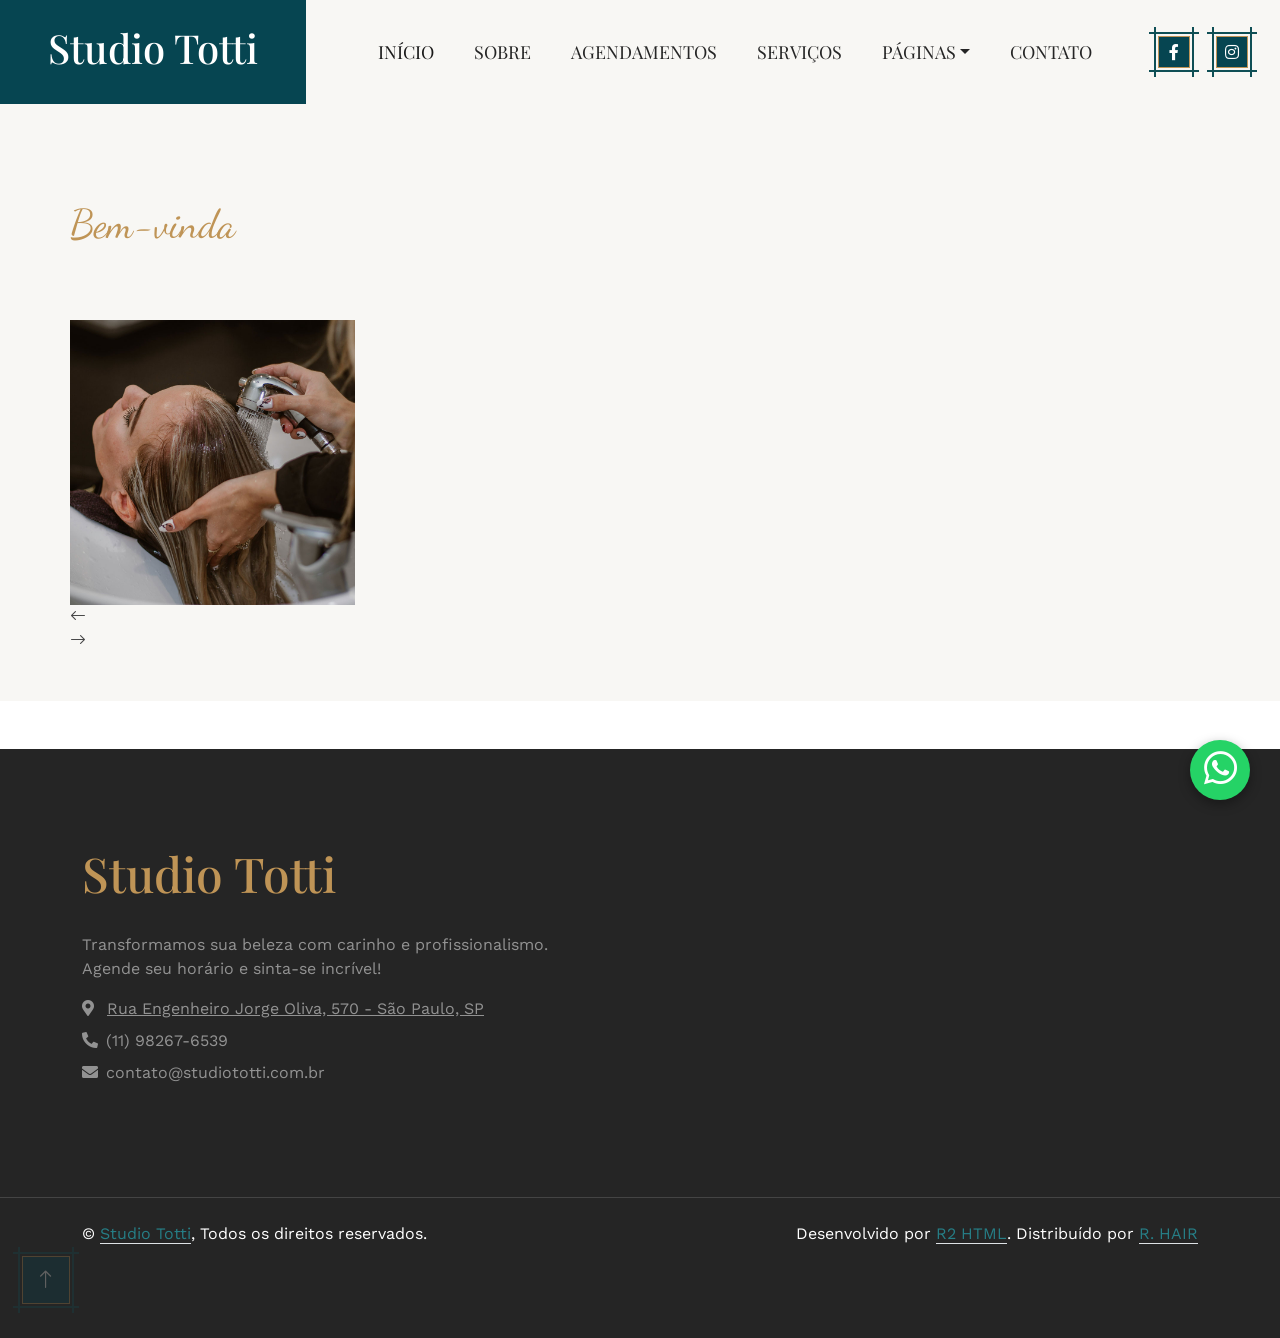
==== index.html @ 811264b2 "a" ====
<!DOCTYPE html>
<html lang="pt-br">

<head>
    <meta charset="utf-8">
    <title>Studio Totti</title>
    <meta content="width=device-width, initial-scale=1.0" name="viewport">
    <meta content="" name="keywords">
    <meta content="" name="description">

    <!-- Favicon -->
    <link href="img/favicon.ico" rel="icon">

    <!-- Google Web Fonts -->
    <link rel="preconnect" href="https://fonts.googleapis.com">
    <link rel="preconnect" href="https://fonts.gstatic.com" crossorigin>
    <link
        href="https://fonts.googleapis.com/css2?family=Dancing+Script&family=Playfair+Display:wght@500&family=Work+Sans&display=swap"
        rel="stylesheet">

    <!-- Icon Font Stylesheet -->
    <link href="https://cdnjs.cloudflare.com/ajax/libs/font-awesome/5.10.0/css/all.min.css" rel="stylesheet">
    <link href="https://cdn.jsdelivr.net/npm/bootstrap-icons@1.4.1/font/bootstrap-icons.css" rel="stylesheet">

    <!-- Libraries Stylesheet -->
    <link href="lib/animate/animate.min.css" rel="stylesheet">
    <link href="lib/lightbox/css/lightbox.min.css" rel="stylesheet">
    <link href="lib/owlcarousel/assets/owl.carousel.min.css" rel="stylesheet">

    <!-- Customized Bootstrap Stylesheet -->
    <link href="css/bootstrap.min.css" rel="stylesheet">

    <!-- Template Stylesheet -->
    <link href="css/style.css" rel="stylesheet">
</head>

<body>
    <!-- Spinner Start -->
    <div id="spinner"
        class="show bg-white position-fixed translate-middle w-100 vh-100 top-50 start-50 d-flex align-items-center justify-content-center">
        <div class="spinner-grow text-primary" style="width: 3rem; height: 3rem;" role="status">
            <span class="sr-only">Carregando...</span>
        </div>
    </div>
    <!-- Spinner End -->

    <!-- Navbar Start -->
      <div class="container-fluid bg-light sticky-top p-0">
        <div id="header-placeholder"></div>
    </div>
    <!-- Navbar End -->

    <!-- Hero Start -->

    <div class="container-fluid p-0 hero-header bg-light mb-5">
        <div class="container p-0">
            <div class="row g-0 align-items-center">
                <div class="col-lg-6 hero-header-text py-5">
                    <div class="py-5 px-3 ps-lg-0">
                        <h1 class="font-dancing-script text-primary animated slideInLeft size-300">Bem-vinda</h1>
                        <h1 class="display-1 mb-4 animated slideInLeft"> </h1>
                        <!-- <div class="row g-4 animated slideInLeft">
                            <div class="col-md-6">
                                <div class="d-flex align-items-center">
                                    <div class="btn-square btn btn-primary flex-shrink-0">
                                        <i class="fa fa-phone text-dark"></i>
                                    </div>
                                    <div class="px-3">
                                        <h5 class="text-primary mb-0">Ligue para nós</h5>
                                        <p class="fs-5 text-dark mb-0">(11) 98267-6539</p>
                                    </div>
                                </div>
                            </div>
                            <div class="col-md-6">
                                <div class="d-flex align-items-center">
                                    <div class="btn-square btn btn-primary flex-shrink-0">
                                        <i class="fa fa-envelope text-dark"></i>
                                    </div>
                                    <div class="px-3">
                                        <h5 class="text-primary mb-0">Envie-nos um e-mail</h5>
                                        <p class="fs-5 text-dark mb-0">info@domain.com</p>
                                    </div>
                                </div>
                            </div>
                        </div>
                    </div> -->
                </div> 
                <div class="col-lg-6">
                    <div class="owl-carousel header-carousel animated fadeIn">
                        <img class="img-fluid" src="img/hero-slider-1.jpg" alt="">
                        <img class="img-fluid" src="img/hero-slider-2.jpg" alt="">
                        <img class="img-fluid" src="img/hero-slider-3.jpg" alt="">
                    </div>
                </div>
            </div>
        </div>
    </div>
    <!-- Hero End -->

    <!-- About Start
    <div class="container-fluid py-5">
        <div class="container">
            <div class="row g-5">
                <div class="col-lg-6 wow fadeIn" data-wow-delay="0.2s">
                    <img class="img-fluid mb-3" src="img/about.jpg" alt="">
                    <div class="d-flex align-items-center bg-light">
                        <div class="btn-square flex-shrink-0 bg-primary" style="width: 100px; height: 100px;">
                            <i class="fa fa-phone fa-2x text-dark"></i>
                        </div>
                        <div class="px-3">
                            <h3>(11) 98267-6539</h3>
                            <span>Ligue direto em nosso whatsapp ou deixe uma mensagem para agendar seu horário!</span>
                        </div>
                    </div>
                </div>
                <div class="col-lg-6 wow fadeIn" data-wow-delay="0.5s">
                    <h1 class="font-dancing-script text-primary">Sobre Nós</h1>
                    <h1 class="mb-5">Por que as pessoas nos escolhem!</h1>
                    <p class="mb-4">Porque entregamos resultados visíveis, atendimento personalizado e um ambiente acolhedor. Aqui você encontra excelência, preço justo e aquele cuidado que faz toda a diferença. Vem ser mais você com a gente!</p>
                    <div class="row g-3 mb-5">
                        <div class="col-sm-6">
                            <div class="bg-light text-center p-4">
                                <i class="fas fa-calendar-alt fa-4x text-primary"></i>
                                <h1 class="display-5" data-toggle="counter-up">25</h1>
                                <p class="text-dark text-uppercase mb-0">Anos de experiência</p>
                            </div>
                        </div>
                        <div class="col-sm-6">
                            <div class="bg-light text-center p-4">
                                <i class="fas fa-users fa-4x text-primary"></i>
                                <h1 class="display-5" data-toggle="counter-up">999</h1>
                                <p class="text-dark text-uppercase mb-0">Clientes felizes</p>
                            </div>
                        </div>
                    </div>
                    <a class="btn btn-primary text-uppercase px-5 py-3" href="">Saiba Mais</a>
                </div>
            </div>
        </div>
    </div>
    <!-- About End 

    <!-- Service Start
    <div class="container-fluid service py-5">
        <div class="container">
            <div class="text-center wow fadeIn" data-wow-delay="0.1s">
                <h1 class="font-dancing-script text-primary">Nossos Serviços</h1>
                <h1 class="mb-5">Conheça Nossos Serviços</h1>
            </div>
            <div class="row g-4 g-md-0 text-center">
                <div class="col-md-6 col-lg-4">
                    <div class="service-item h-100 p-4 border-bottom border-end wow fadeIn" data-wow-delay="0.1s">
                        <img class="img-fluid" src="img/haircut.png" alt="">
                        <h3 class="mb-3">Corte de Cabelo</h3>
                        <p class="mb-3">Corte com qualidade profissional e tendências e técnicas atuais.</p>
                        <a class="btn btn-sm btn-primary text-uppercase" href="">Saiba Mais <i class="bi bi-arrow-right"></i></a>
                    </div>
                </div>
                <div class="col-md-6 col-lg-4">
                    <div class="service-item h-100 p-4 border-bottom border-lg-end wow fadeIn" data-wow-delay="0.3s">
                        <img class="img-fluid" src="img/makeup.png" alt="">
                        <h3 class="mb-3">Maquiagem</h3>
                        <p class="mb-3">Maquiagem para dia a dia, eventos e noivas com produtos de alta qualidade.</p>
                        <a class="btn btn-sm btn-primary text-uppercase" href="">Saiba Mais <i class="bi bi-arrow-right"></i></a>
                    </div>
                </div>
                <div class="col-md-6 col-lg-4">
                    <div class="service-item h-100 p-4 border-bottom border-end border-lg-end-0 wow fadeIn"
                        data-wow-delay="0.5s">
                        <img class="img-fluid" src="img/manicure.png" alt="">
                        <h3 class="mb-3">Manicure</h3>
                        <p class="mb-3">Unhas perfeitas com esmaltação tradicional, gel ou nail art exclusiva.</p>
                        <a class="btn btn-sm btn-primary text-uppercase my-2" href="">Saiba Mais <i class="bi bi-arrow-right"></i></a>
                    </div>
                </div>
                <div class="col-md-6 col-lg-4">
                    <div class="service-item h-100 p-4 border-bottom border-lg-bottom-0 border-lg-end wow fadeIn"
                        data-wow-delay="0.1s">
                        <img class="img-fluid" src="img/pedicure.png" alt="">
                        <h3 class="mb-3">Pedicure</h3>
                        <p class="mb-3">Tratamento completo para os pés com hidratação profunda e esmaltação.</p>
                        <a class="btn btn-sm btn-primary text-uppercase" href="">Saiba Mais <i class="bi bi-arrow-right"></i></a>
                    </div>
                </div>
                <div class="col-md-6 col-lg-4">
                    <div class="service-item h-100 p-4 border-end wow fadeIn" data-wow-delay="0.3s">
                        <img class="img-fluid" src="img/massage.png" alt="">
                        <h3 class="mb-3">Massagem</h3>
                        <p class="mb-3">Massagem relaxante, drenagem linfática e terapêutica com óleos essenciais.</p>
                        <a class="btn btn-sm btn-primary text-uppercase" href="">Saiba Mais <i class="bi bi-arrow-right"></i></a>
                    </div>
                </div>
                <div class="col-md-6 col-lg-4">
                    <div class="service-item h-100 p-4 wow fadeIn" data-wow-delay="0.5s">
                        <img class="img-fluid" src="img/skin-care.png" alt="">
                        <h3 class="mb-3">Cuidados com a Pele</h3>
                        <p class="mb-3">Limpeza de pele, hidratação facial, peeling e tratamentos anti-idade.</p>
                        <a class="btn btn-sm btn-primary text-uppercase" href="">Saiba Mais <i class="bi bi-arrow-right"></i></a>
                    </div>
                </div>
            </div>
        </div>
    </div>
    <!-- Service End -->

    <!-- Pricing Start --
   
    <div class="container-fluid price px-0 py-5">
        <div class="row g-0">
            <div class="col-md-6">
                <div class="d-flex align-items-center h-100 bg-primary p-5">
                    <div class="wow fadeIn" data-wow-delay="0.3s">
                        <h1 class="font-dancing-script text-white">Preços</h1>
                        <h1 class="mb-0">Salão de Beleza</h1>
                        <h1 class="display-1 text-uppercase mb-5" style="letter-spacing: 10px;">Preços</h1>
                        <div class="row g-4 align-items-center">
                            <div class="col-lg-6">
                                <div class="text-center bg-dark p-5">
                                    <h4 class="text-white">Aproveite</h4>
                                    <h1 class="display-1 font-work-sans text-white">20%</h1>
                                    <p class="fs-2 text-white mb-0">de desconto</p>
                                </div>
                            </div>
                            <div class="col-lg-6">
                                <p>Lorem ipsum dolor sit, consectetur adipiscing elit. Maecenas eget libero lobortis,
                                    auctor nisi quis, aliquet nunc. Nam dapibus lacus.</p>
                                <a class="btn btn-dark" href="">Aproveite 20% de desconto</a>
                            </div>
                        </div>
                    </div>
                </div>
            </div>
            <div class="col-md-6">
                <div class="h-100 bg-dark p-5">
                    <div class="price-item mb-3 wow fadeIn" data-wow-delay="0.1s">
                        <img class="img-fluid flex-shrink-0" src="img/price-1.jpg" alt="">
                        <div class="text-end px-4">
                            <h6 class="text-uppercase text-primary">Corte de Cabelo</h6>
                            <h3 class="text-white font-work-sans mb-0">R$ 149</h3>
                        </div>
                    </div>
                    <div class="price-item mb-3 wow fadeIn" data-wow-delay="0.2s">
                        <img class="img-fluid flex-shrink-0" src="img/price-2.jpg" alt="">
                        <div class="text-end px-4">
                            <h6 class="text-uppercase text-primary">Maquiagem</h6>
                            <h3 class="text-white font-work-sans mb-0">R$ 249</h3>
                        </div>
                    </div>
                    <div class="price-item mb-3 wow fadeIn" data-wow-delay="0.3s">
                        <img class="img-fluid flex-shrink-0" src="img/price-3.jpg" alt="">
                        <div class="text-end px-4">
                            <h6 class="text-uppercase text-primary">Manicure</h6>
                            <h3 class="text-white font-work-sans mb-0">R$ 179</h3>
                        </div>
                    </div>
                    <div class="price-item mb-3 wow fadeIn" data-wow-delay="0.4s">
                        <img class="img-fluid flex-shrink-0" src="img/price-4.jpg" alt="">
                        <div class="text-end px-4">
                            <h6 class="text-uppercase text-primary">Pedicure</h6>
                            <h3 class="text-white font-work-sans mb-0">R$ 149</h3>
                        </div>
                    </div>
                    <div class="price-item mb-3 wow fadeIn" data-wow-delay="0.5s">
                        <img class="img-fluid flex-shrink-0" src="img/price-5.jpg" alt="">
                        <div class="text-end px-4">
                            <h6 class="text-uppercase text-primary">Massagem</h6>
                            <h3 class="text-white font-work-sans mb-0">R$ 199</h3>
                        </div>
                    </div>
                    <div class="price-item mb-3 wow fadeIn" data-wow-delay="0.6s">
                        <img class="img-fluid flex-shrink-0" src="img/price-6.jpg" alt="">
                        <div class="text-end px-4">
                            <h6 class="text-uppercase text-primary">Cuidados com a Pele</h6>
                            <h3 class="text-white font-work-sans mb-0">R$ 299</h3>
                        </div>
                    </div>
                </div>
            </div>
        </div>
    </div>
    <!-- Pricing End 

    <!-- Gallery, Team, Testimonial, Blog, Footer, Copyright e Scripts permanecem com traduções correspondentes (resumo abaixo para não ficar gigante) 

    <!-- Gallery Start
    <div class="container-fluid gallery py-5">
        <div class="container">
            <div class="text-center wow fadeIn" data-wow-delay="0.2s">
                <h1 class="font-dancing-script text-primary">Galeria</h1>
                <h1 class="mb-5">Conheça Nossa Galeria</h1>
            </div>
            <!-- ... itens da galeria mantidos ... 
        </div>
    </div>
    <!-- Gallery En
    <div class="container-fluid overflow-hidden py-5">
        <div class="container">
            <div class="text-center wow fadeIn" data-wow-delay="0.2s">
                <h1 class="font-dancing-script text-primary">Equipe</h1>
                <h1 class="mb-5">Nossos Especialistas</h1>
            </div>
            <!-- ... membros da equipe ... -´´
        </div>
    </div>
    <!-- Team End ´

    <!-- Testimonial Start 
    <div class="container-fluid py-5">
        <div class="container">
            <div class="text-center wow fadeIn" data-wow-delay="0.2s">
                <h1 class="font-dancing-script text-primary">Depoimentos</h1>
                <h1 class="mb-5">O que nossos clientes dizem!</h1>
            </div>
            <!-- ... depoimentos ... -->
        </div>
    </div>
    <!-- Testimonial End -->
       <!-- ... todo o conteúdo principal da página (hero, about, services, etc.) ... -->

    <!-- Placeholder para o rodapé completo -->

  <!-- Footer + copyright dinâmico -->
    <div id="footer-placeholder"></div>
    <!-- JavaScript Libraries -->
    <script src="https://ajax.googleapis.com/ajax/libs/jquery/3.6.1/jquery.min.js"></script>
    <script src="https://cdn.jsdelivr.net/npm/bootstrap@5.0.0/dist/js/bootstrap.bundle.min.js"></script>
    <script src="lib/wow/wow.min.js"></script>
    <script src="lib/easing/easing.min.js"></script>
    <script src="lib/waypoints/waypoints.min.js"></script>
    <script src="lib/counterup/counterup.min.js"></script>
    <script src="lib/lightbox/js/lightbox.min.js"></script>
    <script src="lib/owlcarousel/owl.carousel.min.js"></script>
    <script src="js/main.js"></script>

    <!-- Carregamento dinâmico dos componentes comuns -->
<script>
$(function(){
    // Carrega o header/navbar (está em includes/)
    $("#header-placeholder").load("includes/header.html", function(response, status, xhr) {
        if (status === "error") {
            console.error("Erro ao carregar includes/header.html: " + xhr.status);
            // Mostra mensagem de erro visível (opcional)
            $("#header-placeholder").html('<div class="alert alert-danger text-center">Falha ao carregar o cabeçalho</div>');
        } else {
            // Opcional: código extra após carregar (ex: eventos dos botões Dia/Semana)
            console.log("Header carregado com sucesso");
        }
    });

    // Carrega o footer
    $("#footer-placeholder").load("includes/footer.html", function(response, status, xhr) {
        if (status === "error") {
            console.error("Erro ao carregar includes/footer.html: " + xhr.status);
            $("#footer-placeholder").html('<div class="alert alert-danger text-center">Falha ao carregar o rodapé</div>');
        } else {
            // Atualiza o ano automaticamente
            const anoSpan = document.getElementById("anoAtual");
            if (anoSpan) {
                anoSpan.textContent = new Date().getFullYear();
            }
            console.log("Footer carregado com sucesso");
        }
    });
});
</script>
<script>
function abrirMapa() {
    document.getElementById("mapModal").style.display = "block";
}

function fecharMapa() {
    document.getElementById("mapModal").style.display = "none";
}

// fechar ao clicar fora
window.onclick = function(event) {
    const modal = document.getElementById("mapModal");
    if (event.target === modal) {
        modal.style.display = "none";
    }
}
</script>
</body>
</html>
---- css/style.css ----
/**********troque os tons dourada por #0F4F55;



 Studio Totti - CSS Organizado **********/

/*** Variáveis e Root ***/
:root {
    --bs-primary: #0F4F55; /* Cor principal do Studio Totti */
}

/*** Spinner e Overlays ***/
#spinner {
    opacity: 0;
    visibility: hidden;
    transition: opacity .5s ease-out, visibility 0s linear .5s;
    z-index: 99999;
}

#spinner.show {
    transition: opacity .5s ease-out, visibility 0s linear 0s;
    visibility: visible;
    opacity: 1;
}

#loading-overlay {
    position: fixed;
    inset: 0;
    background: rgba(255,255,255,0.9);
    z-index: 9999;
    display: flex;
    align-items: center;
    justify-content: center;
}

/*** Tipografia ***/
.font-work-sans { font-family: "Work Sans", sans-serif; font-weight: 400; }
.font-playfair-display { font-family: "Playfair Display", serif; font-weight: 400; }
.font-dancing-script { font-family: "Dancing Script", cursive; font-weight: 400; }

/*** Botões ***/
.btn { position: relative; transition: .5s; }
.btn-square { width: 38px; height: 38px; }
.btn-sm-square { width: 32px; height: 32px; }
.btn-lg-square { width: 48px; height: 48px; }

.btn-square, .btn-sm-square, .btn-lg-square {
    padding: 0;
    display: flex;
    align-items: center;
    justify-content: center;
}

.btn-dark, .btn-primary { margin: 10px; }

/* Efeito de borda nos botões */
.btn-primary::before, .btn-primary::after,
.btn-dark::before, .btn-dark::after {
    position: absolute; content: "";
    width: calc(100% + 10px); height: calc(100% + 10px);
    top: -5px; left: -5px;
}

.btn-primary::before { border-left: 2px solid var(--bs-primary); border-right: 2px solid var(--bs-primary); top: -10px; height: calc(100% + 20px); }
.btn-primary::after { border-top: 2px solid var(--bs-primary); border-bottom: 2px solid var(--bs-primary); left: -10px; width: calc(100% + 20px); }

/*** Navbar ***/
.navbar .navbar-nav .nav-link {
    margin: 0 12px;
    font-family: "Playfair Display", serif;
    font-size: 18px;
    text-transform: uppercase;
    color: var(--bs-dark);
}

.navbar .navbar-nav .nav-link:hover 
.navbar .navbar-nav .nav-link.active{ color: #0F4F55; },

/*** Grade de Horários (Tabela) ***/
#tabelaAgenda th, #tabelaAgenda td {
    text-align: center;
    vertical-align: top;
    padding: 10px;
    min-width: 150px;
    border: 1px solid #dee2e6;
}

#tabelaAgenda th:first-child, #tabelaAgenda td:first-child {
    min-width: 80px;
    background-color: #f8f9fa;
    font-weight: bold;
    vertical-align: middle;
}

.cell-agendamento {
    min-height: 95px;
    position: relative;
    background-color: #fafafa;
}

/*** Cards de Agendamento ***/
.card-agendamento {
    background: #fff;
    border-left: 4px solid var(--bs-primary) !important;
    padding: 8px;
    margin-bottom: 5px;
    border-radius: 4px;
    box-shadow: 0 2px 4px rgba(0,0,0,0.1);
    font-size: 0.8rem;
    text-align: left;
    transition: 0.2s;
}

.card-agendamento:hover {
    transform: translateY(-2px);
}

/*** Calendário Lateral ***/
.day-cell {
    cursor: pointer;
    padding: 8px;
    border: 1px solid #ddd;
    text-align: center;
    transition: 0.2s;
}

.day-cell:hover { background-color: #f8f9fa; }

.day-cell.selected {
    background: var(--bs-primary) !important;
    color: white;
    font-weight: bold;
}

/*** Elementos Auxiliares ***/
.btn-add-inline {
    opacity: 0;
    transition: 0.2s;
}

.cell-agendamento:hover .btn-add-inline {
    opacity: 1;
}

.is-valid-client {
    border-color: #198754 !important;
}
/***
.back-to-top {
    position: fixed !important;
    display: none;
    right: 45px; bottom: 45px;
    z-index: 99;
}

 Media Queries (Responsividade) ***/
@media (max-width: 991.98px) {
    .navbar .navbar-nav .nav-link { margin-left: 0; padding: 10px 0; }
}

@media (min-width: 992px) {
    .navbar .nav-item:hover .dropdown-menu { top: 100%; visibility: visible; opacity: 1; transition: .5s; }
}

/* Autocomplete dropdown */
.autocomplete-items {
    position: absolute;
    border: 1px solid #ddd;
    border-top: none;
    z-index: 99;
    top: 100%;
    left: 0;
    right: 0;
    max-height: 200px;
    overflow-y: auto;
    background: white;
    border-radius: 0 0 8px 8px;
    box-shadow: 0 4px 10px rgba(0,0,0,0.1);
}

.autocomplete-item {
    padding: 10px;
    cursor: pointer;
    background-color: white;
}

.autocomplete-item:hover, .autocomplete-active {
    background-color: var(--bs-primary) !important;
    color: white;
}
/* Botão flutuante WhatsApp */
/* Botão WhatsApp flutuante - posicionado ao lado do back-to-top */
.whatsapp-float {
    position: fixed;
    width: 60px;
    height: 60px;
    bottom: 100px;           /* acima do back-to-top */
    right: 30px;
    background-color: #25D366;
    color: #fff;
    border-radius: 50%;
    text-align: center;
    font-size: 38px;
    box-shadow: 0 4px 12px rgba(0,0,0,0.35);
    z-index: 1000;
    display: flex;
    align-items: center;
    justify-content: center;
    text-decoration: none;
    transition: all 0.3s ease;
}

.whatsapp-float:hover {
    background-color: #20b358;
    transform: translateY(-5px) scale(1.08);
    box-shadow: 0 8px 20px rgba(0,0,0,0.4);
    color: #fff;
}

.whatsapp-float i {
    margin-top: -4px; /* ajuste fino do ícone */
}

/* Ajuste mobile */
@media (max-width: 576px) {
    .whatsapp-float {
        width: 55px;
        height: 55px;
        font-size: 32px;
        bottom: 90px;
    }
}

/* Hover no link do endereço (opcional) */
.hover-text-primary:hover {
    color: var(--bs-primary) !important;
    text-decoration: none;
}
.map-modal {
    display: none;
    position: fixed;
    z-index: 9999;
    left: 0;
    top: 0;
    width: 100%;
    height: 100%;
    background: rgba(0,0,0,0.7);
}

.map-modal-content {
    background: #111;
    padding: 30px;
    border-radius: 10px;
    text-align: center;
    max-width: 300px;
    margin: 15% auto;
    color: #fff;
}
/* Hover no endereço */
.hover-text-primary:hover {
    color: #00454F !important;
    text-decoration: none;
}

/* Modal */
.map-modal {
    display: none;
    position: fixed;
    z-index: 9999;
    left: 0;
    top: 0;
    width: 100%;
    height: 100%;
    background: rgba(0,0,0,0.7);
}

.map-modal-content {
    background: #111;
    padding: 30px;
    border-radius: 10px;
    text-align: center;
    max-width: 320px;
    margin: 15% auto;
    color: #fff;
}
.tottil {
    background-color: #064551 ;
    color: #fff;
    text-size-adjust: h1;
}
.fontSize {
    font-size: 100px;
    color: #bf9456 !important;
    font-family: "Dancing Script", cursive;
}
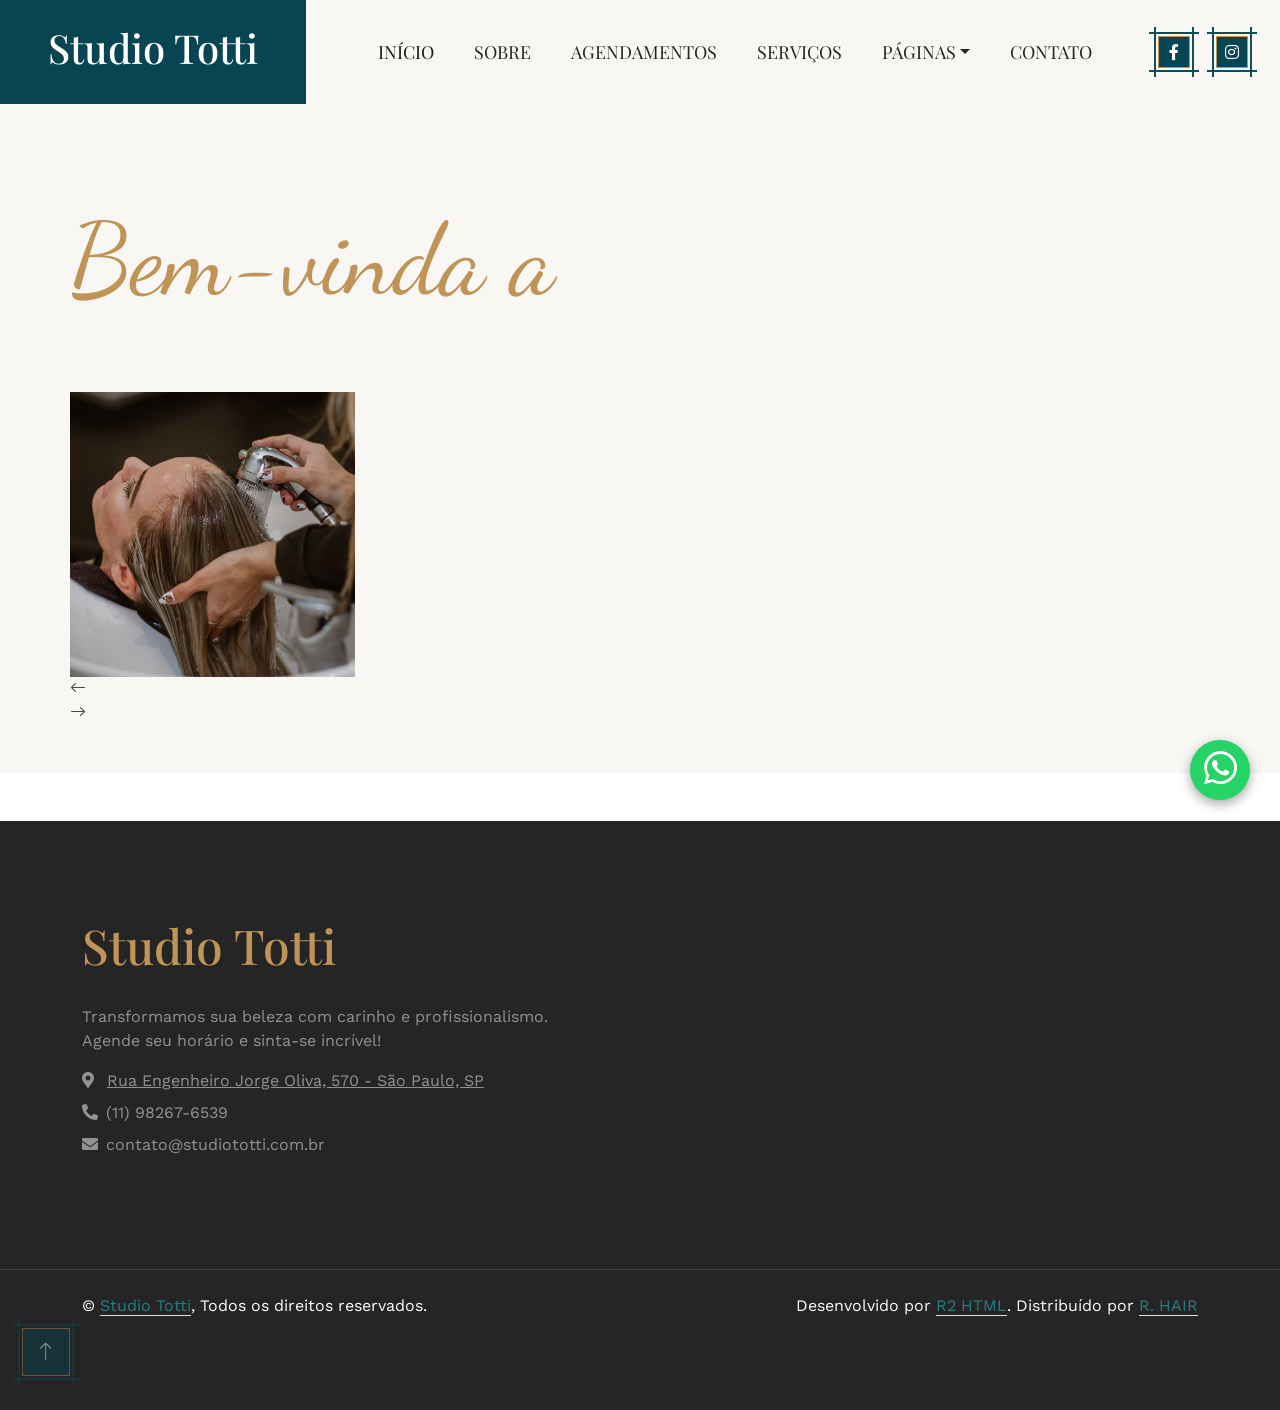
==== commit 74bf1230: "Update index.html" ====
--- a/index.html
+++ b/index.html
@@ -57,7 +57,7 @@
             <div class="row g-0 align-items-center">
                 <div class="col-lg-6 hero-header-text py-5">
                     <div class="py-5 px-3 ps-lg-0">
-                        <h1 class="font-dancing-script text-primary animated slideInLeft size-300">Bem-vinda</h1>
+                        <h1 class="font-dancing-script text-primary animated slideInLeft size-300 fontSize">Bem-vinda a</h1>
                         <h1 class="display-1 mb-4 animated slideInLeft"> </h1>
                         <!-- <div class="row g-4 animated slideInLeft">
                             <div class="col-md-6">
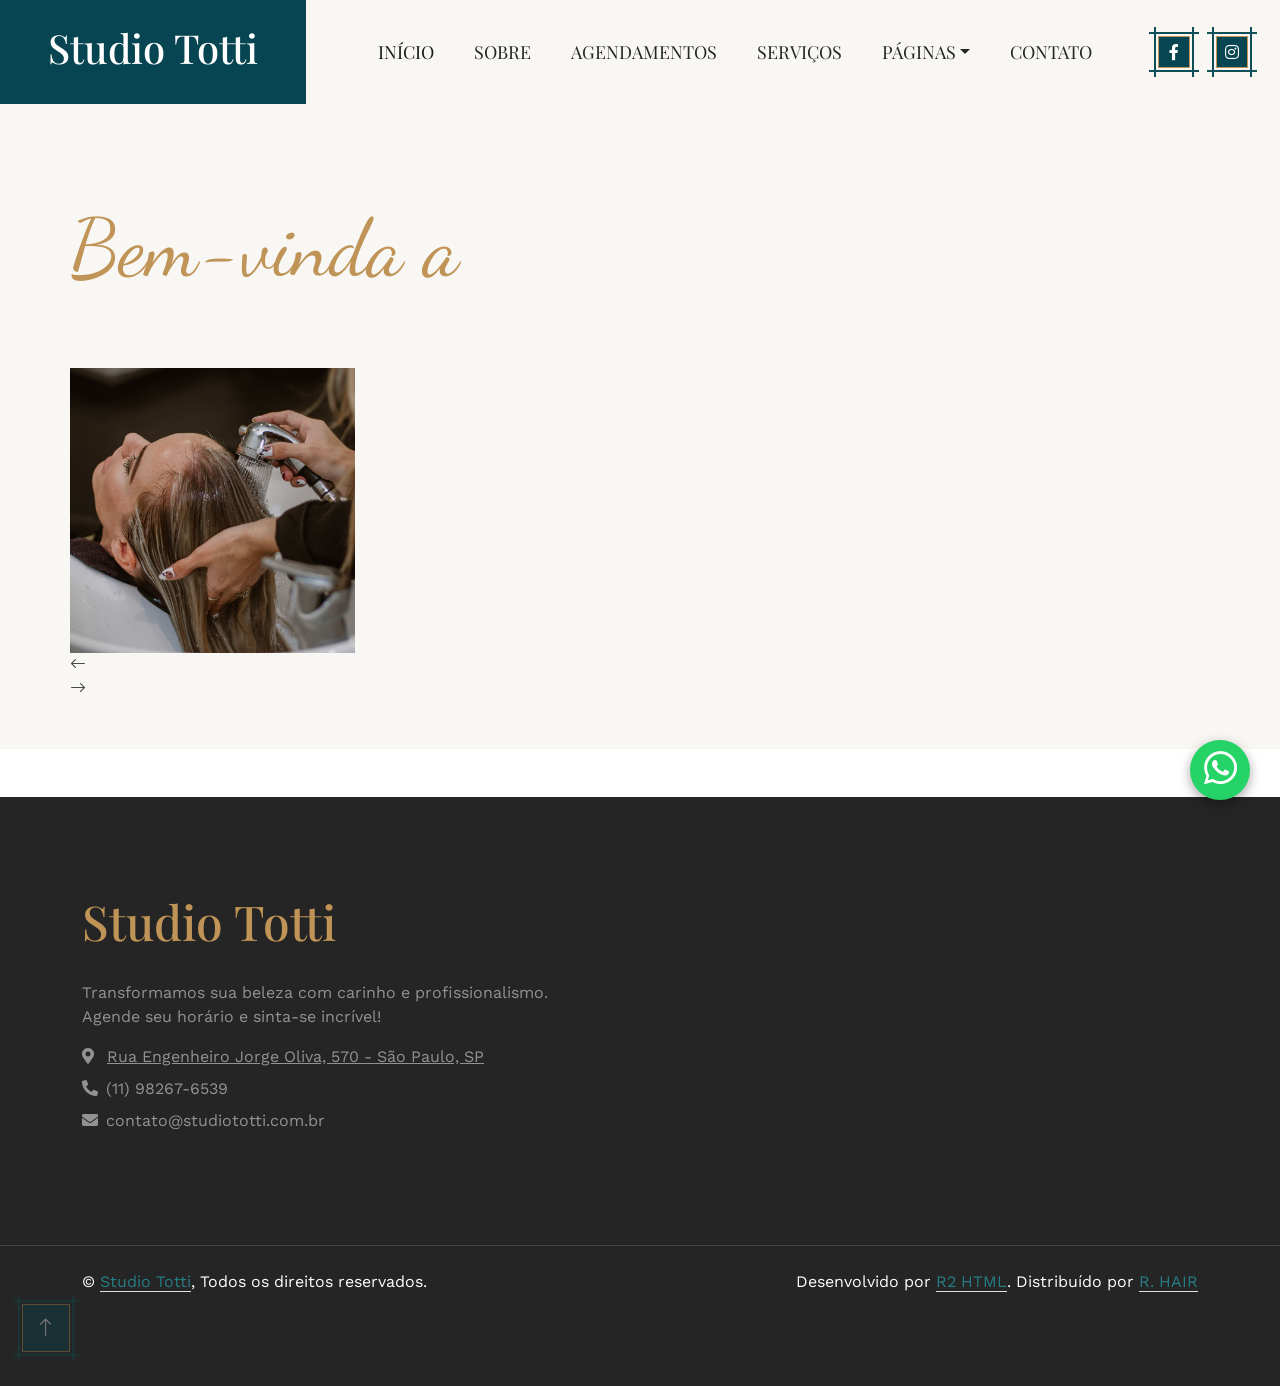
==== commit 3f1c32a5: "," ====
--- a/index.html
+++ b/index.html
@@ -57,7 +57,7 @@
             <div class="row g-0 align-items-center">
                 <div class="col-lg-6 hero-header-text py-5">
                     <div class="py-5 px-3 ps-lg-0">
-                        <h1 class="font-dancing-script text-primary animated slideInLeft size-300 fontSize">Bem-vinda a</h1>
+                        <h1 class="font-dancing-script text-primary animated slideInLeft  fontSize">Bem-vinda a</h1>
                         <h1 class="display-1 mb-4 animated slideInLeft"> </h1>
                         <!-- <div class="row g-4 animated slideInLeft">
                             <div class="col-md-6">
--- a/css/style.css
+++ b/css/style.css
@@ -289,7 +289,7 @@
     text-size-adjust: h1;
 }
 .fontSize {
-    font-size: 100px;
+    font-size: 80px;
     color: #bf9456 !important;
     font-family: "Dancing Script", cursive;
 }
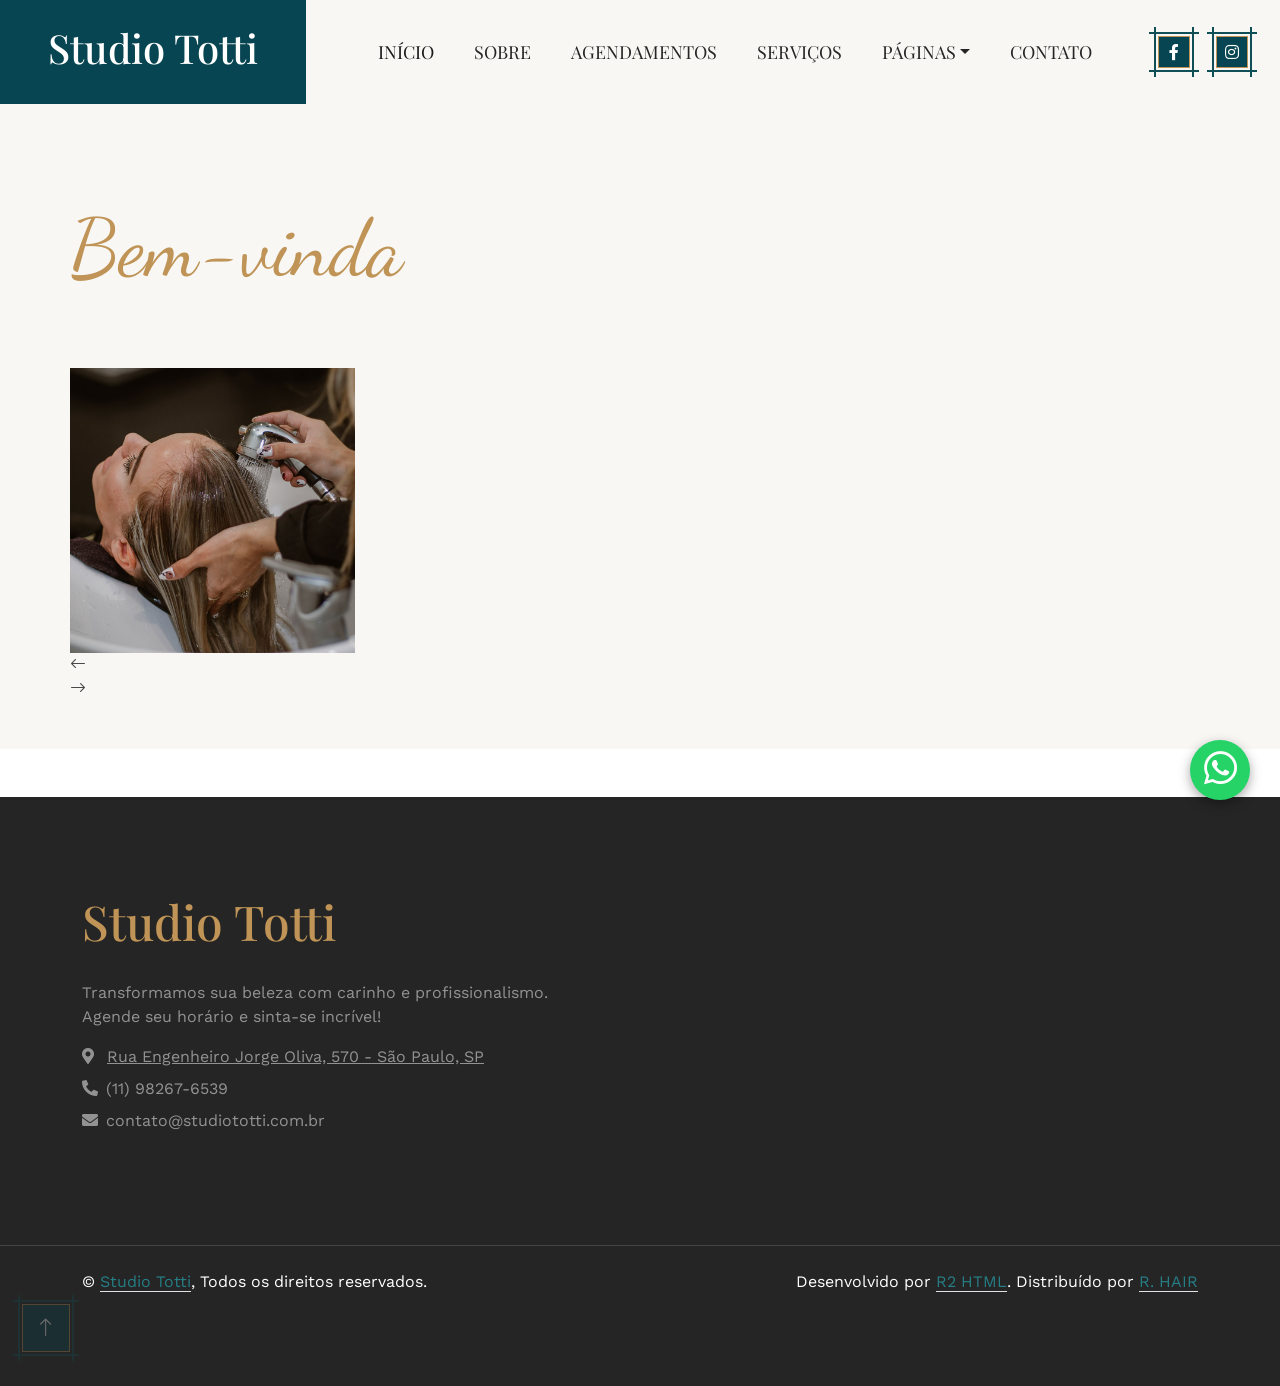
==== commit 57ecc282: "Update index.html" ====
--- a/index.html
+++ b/index.html
@@ -57,7 +57,7 @@
             <div class="row g-0 align-items-center">
                 <div class="col-lg-6 hero-header-text py-5">
                     <div class="py-5 px-3 ps-lg-0">
-                        <h1 class="font-dancing-script text-primary animated slideInLeft  fontSize">Bem-vinda a</h1>
+                        <h1 class="font-dancing-script text-primary animated slideInLeft  fontSize">Bem-vinda</h1>
                         <h1 class="display-1 mb-4 animated slideInLeft"> </h1>
                         <!-- <div class="row g-4 animated slideInLeft">
                             <div class="col-md-6">
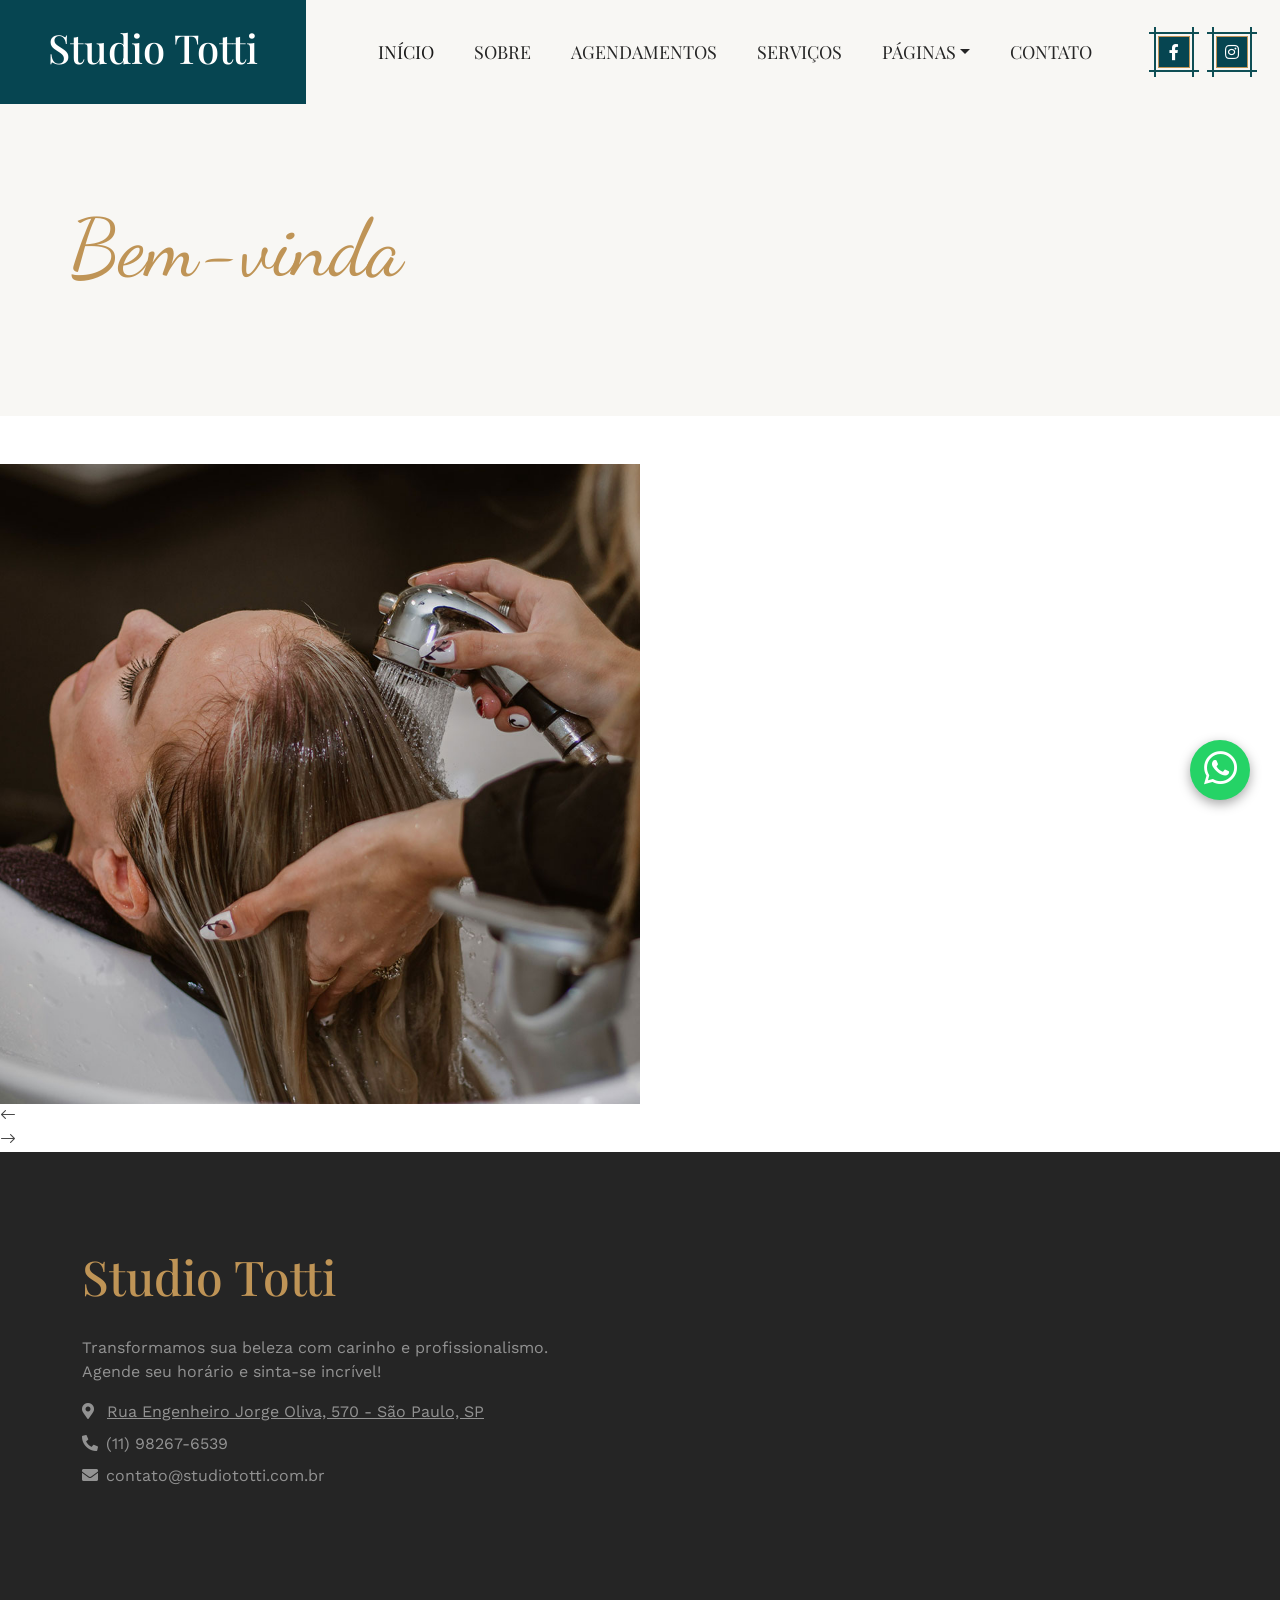
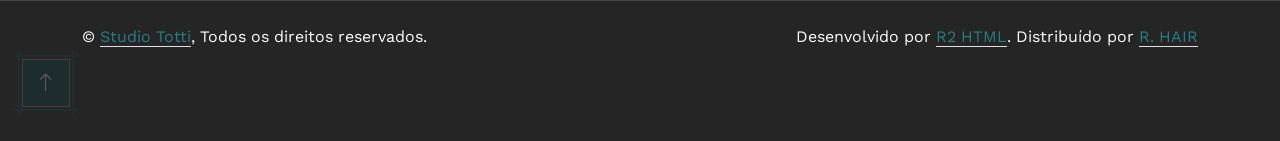
==== commit 2adfff6b: "Update index.html" ====
--- a/index.html
+++ b/index.html
@@ -79,11 +79,11 @@
                                     <div class="px-3">
                                         <h5 class="text-primary mb-0">Envie-nos um e-mail</h5>
                                         <p class="fs-5 text-dark mb-0">info@domain.com</p>
-                                    </div>
+                                    </div>-->
                                 </div>
                             </div>
                         </div>
-                    </div> -->
+                    </div> 
                 </div> 
                 <div class="col-lg-6">
                     <div class="owl-carousel header-carousel animated fadeIn">
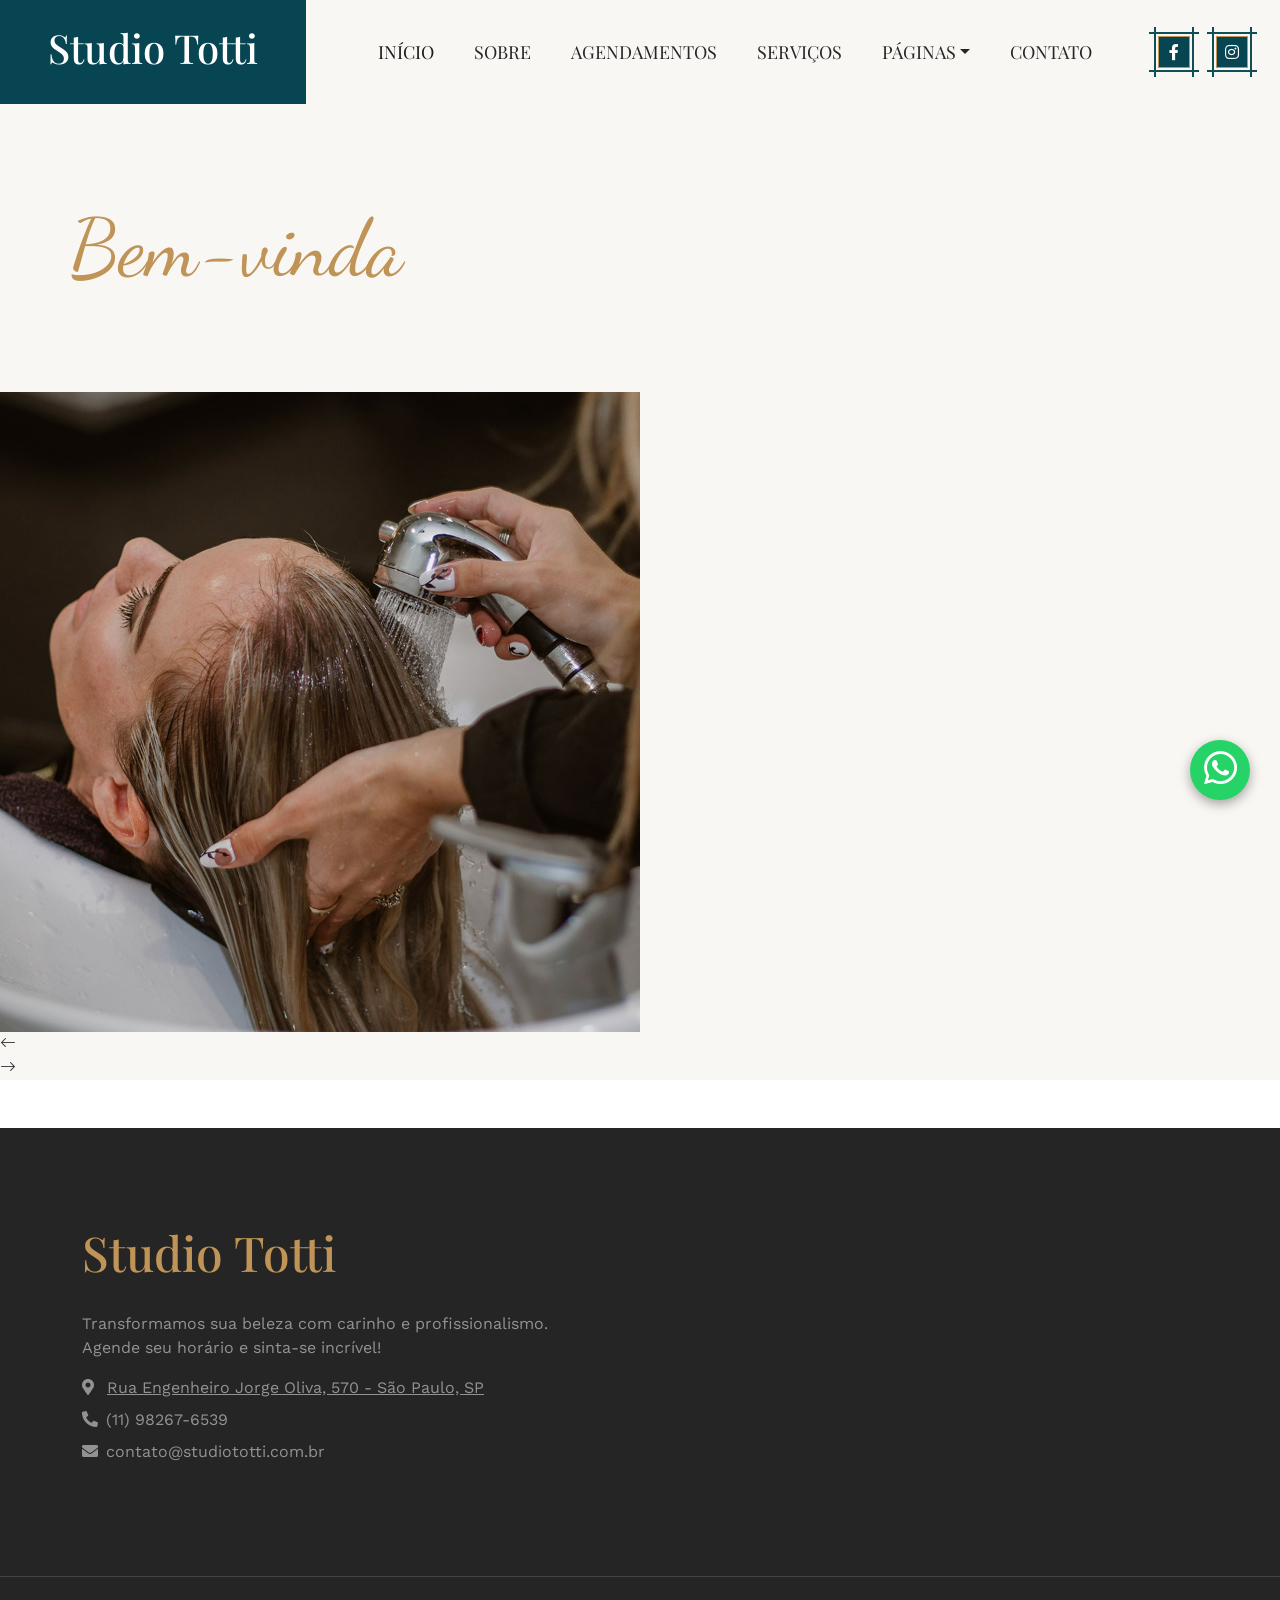
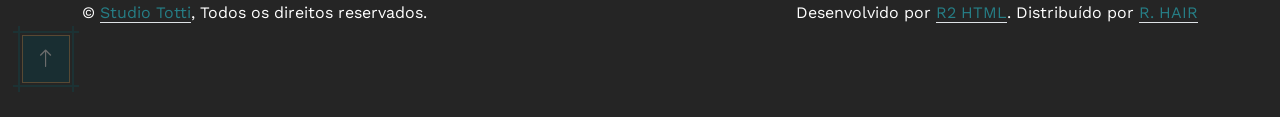
==== commit bd42d582: "Update index.html" ====
--- a/index.html
+++ b/index.html
@@ -59,8 +59,8 @@
                     <div class="py-5 px-3 ps-lg-0">
                         <h1 class="font-dancing-script text-primary animated slideInLeft  fontSize">Bem-vinda</h1>
                         <h1 class="display-1 mb-4 animated slideInLeft"> </h1>
-                        <!-- <div class="row g-4 animated slideInLeft">
-                            <div class="col-md-6">
+                       <div class="row g-4 animated slideInLeft">
+                           <!--   <div class="col-md-6">
                                 <div class="d-flex align-items-center">
                                     <div class="btn-square btn btn-primary flex-shrink-0">
                                         <i class="fa fa-phone text-dark"></i>
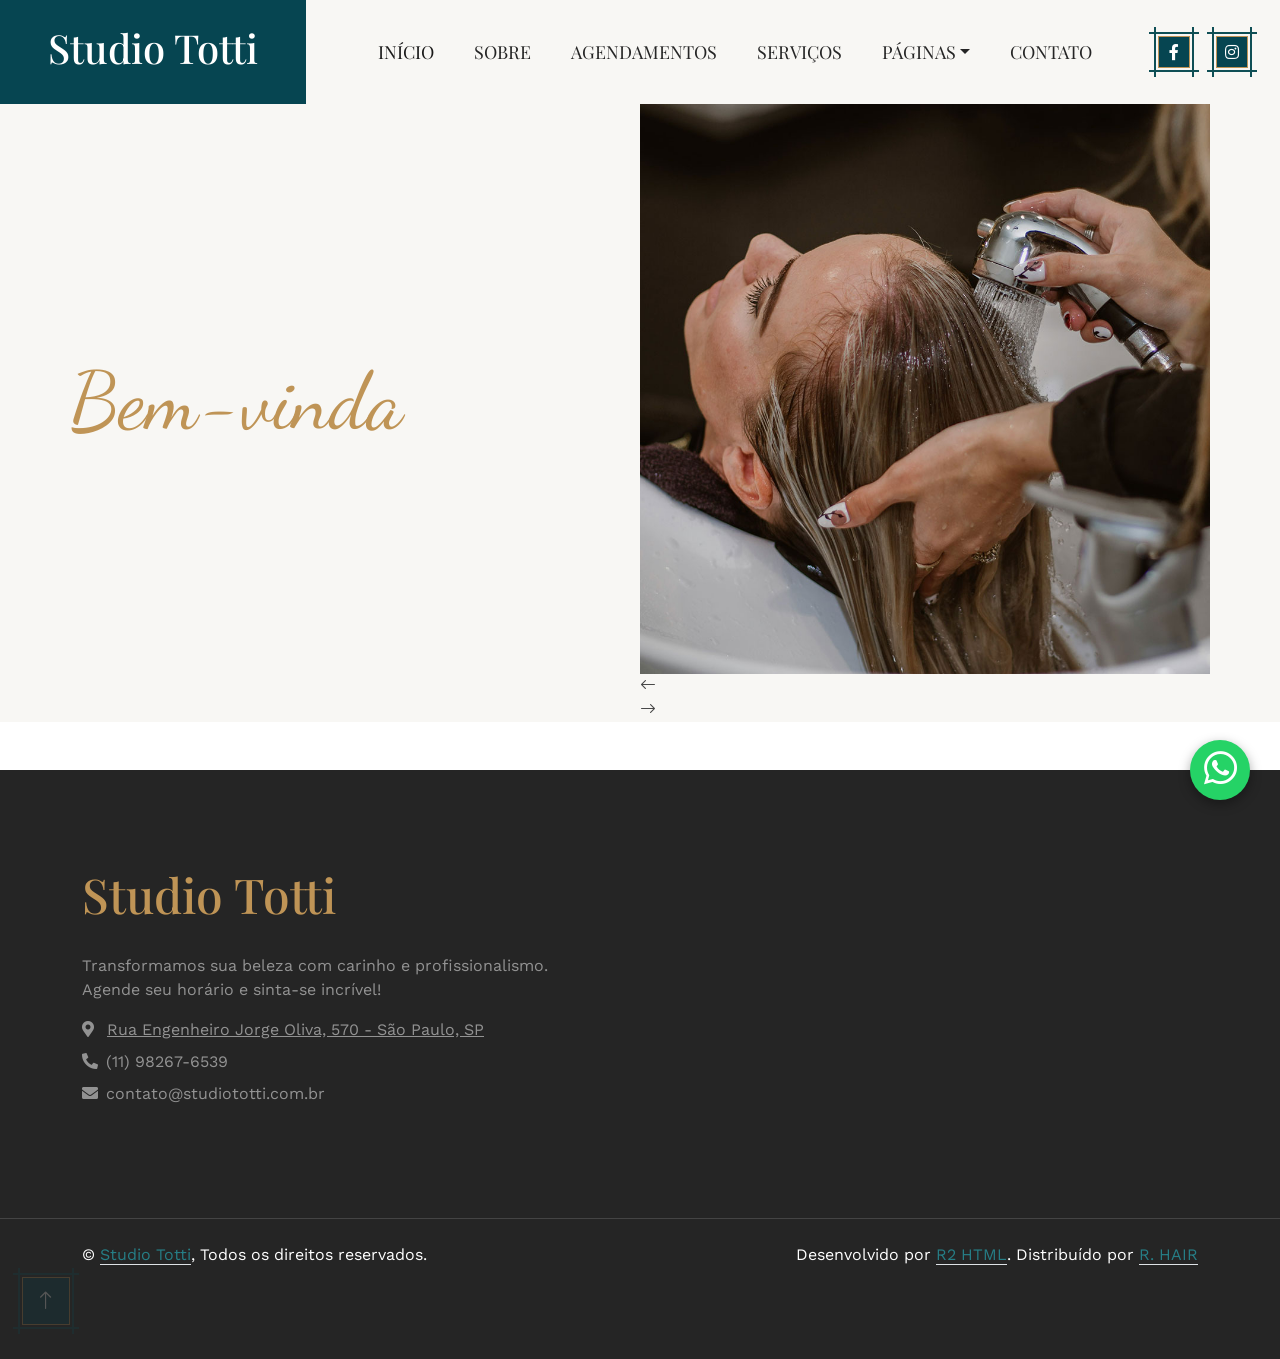
==== commit 30eff71e: "Update index.html" ====
--- a/index.html
+++ b/index.html
@@ -60,9 +60,9 @@
                         <h1 class="font-dancing-script text-primary animated slideInLeft  fontSize">Bem-vinda</h1>
                         <h1 class="display-1 mb-4 animated slideInLeft"> </h1>
                        <div class="row g-4 animated slideInLeft">
-                           <!--   <div class="col-md-6">
+                             <div class="col-md-6">
                                 <div class="d-flex align-items-center">
-                                    <div class="btn-square btn btn-primary flex-shrink-0">
+                                   <!--  <div class="btn-square btn btn-primary flex-shrink-0">
                                         <i class="fa fa-phone text-dark"></i>
                                     </div>
                                     <div class="px-3">
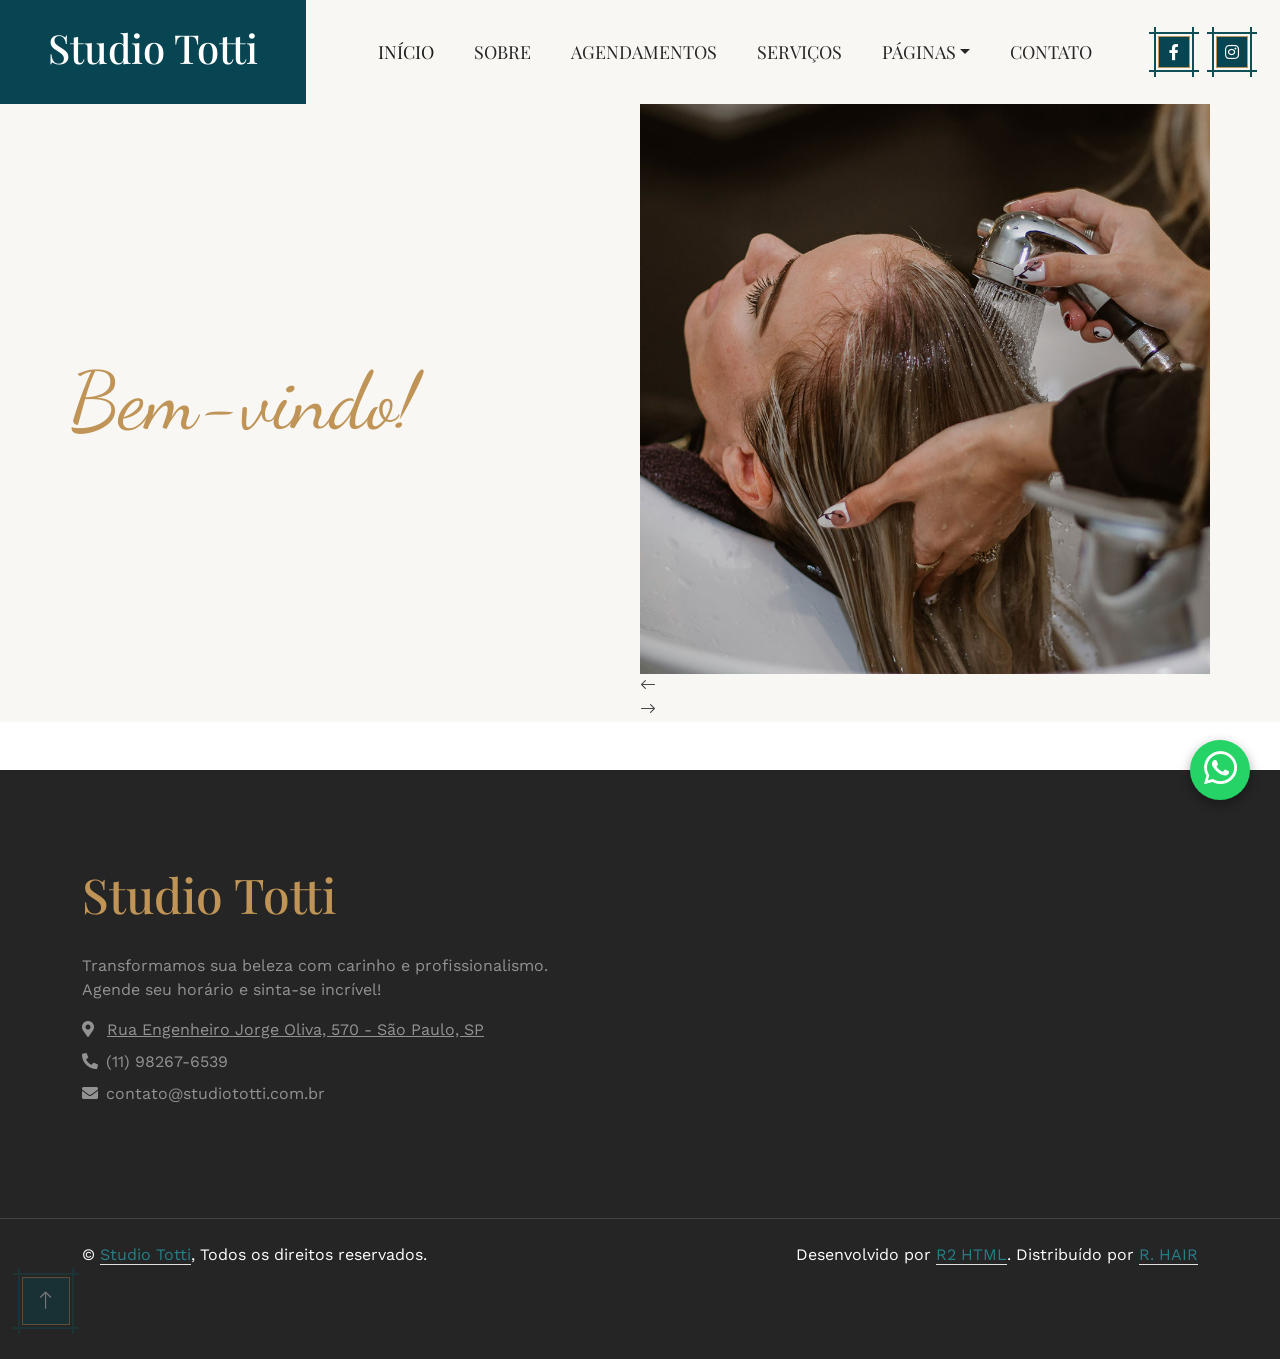
==== commit b84681c1: "mjh" ====
--- a/index.html
+++ b/index.html
@@ -57,7 +57,7 @@
             <div class="row g-0 align-items-center">
                 <div class="col-lg-6 hero-header-text py-5">
                     <div class="py-5 px-3 ps-lg-0">
-                        <h1 class="font-dancing-script text-primary animated slideInLeft  fontSize">Bem-vinda</h1>
+                        <h1 class="font-dancing-script text-primary animated slideInLeft  fontSize">Bem-vindo!</h1>
                         <h1 class="display-1 mb-4 animated slideInLeft"> </h1>
                        <div class="row g-4 animated slideInLeft">
                              <div class="col-md-6">
